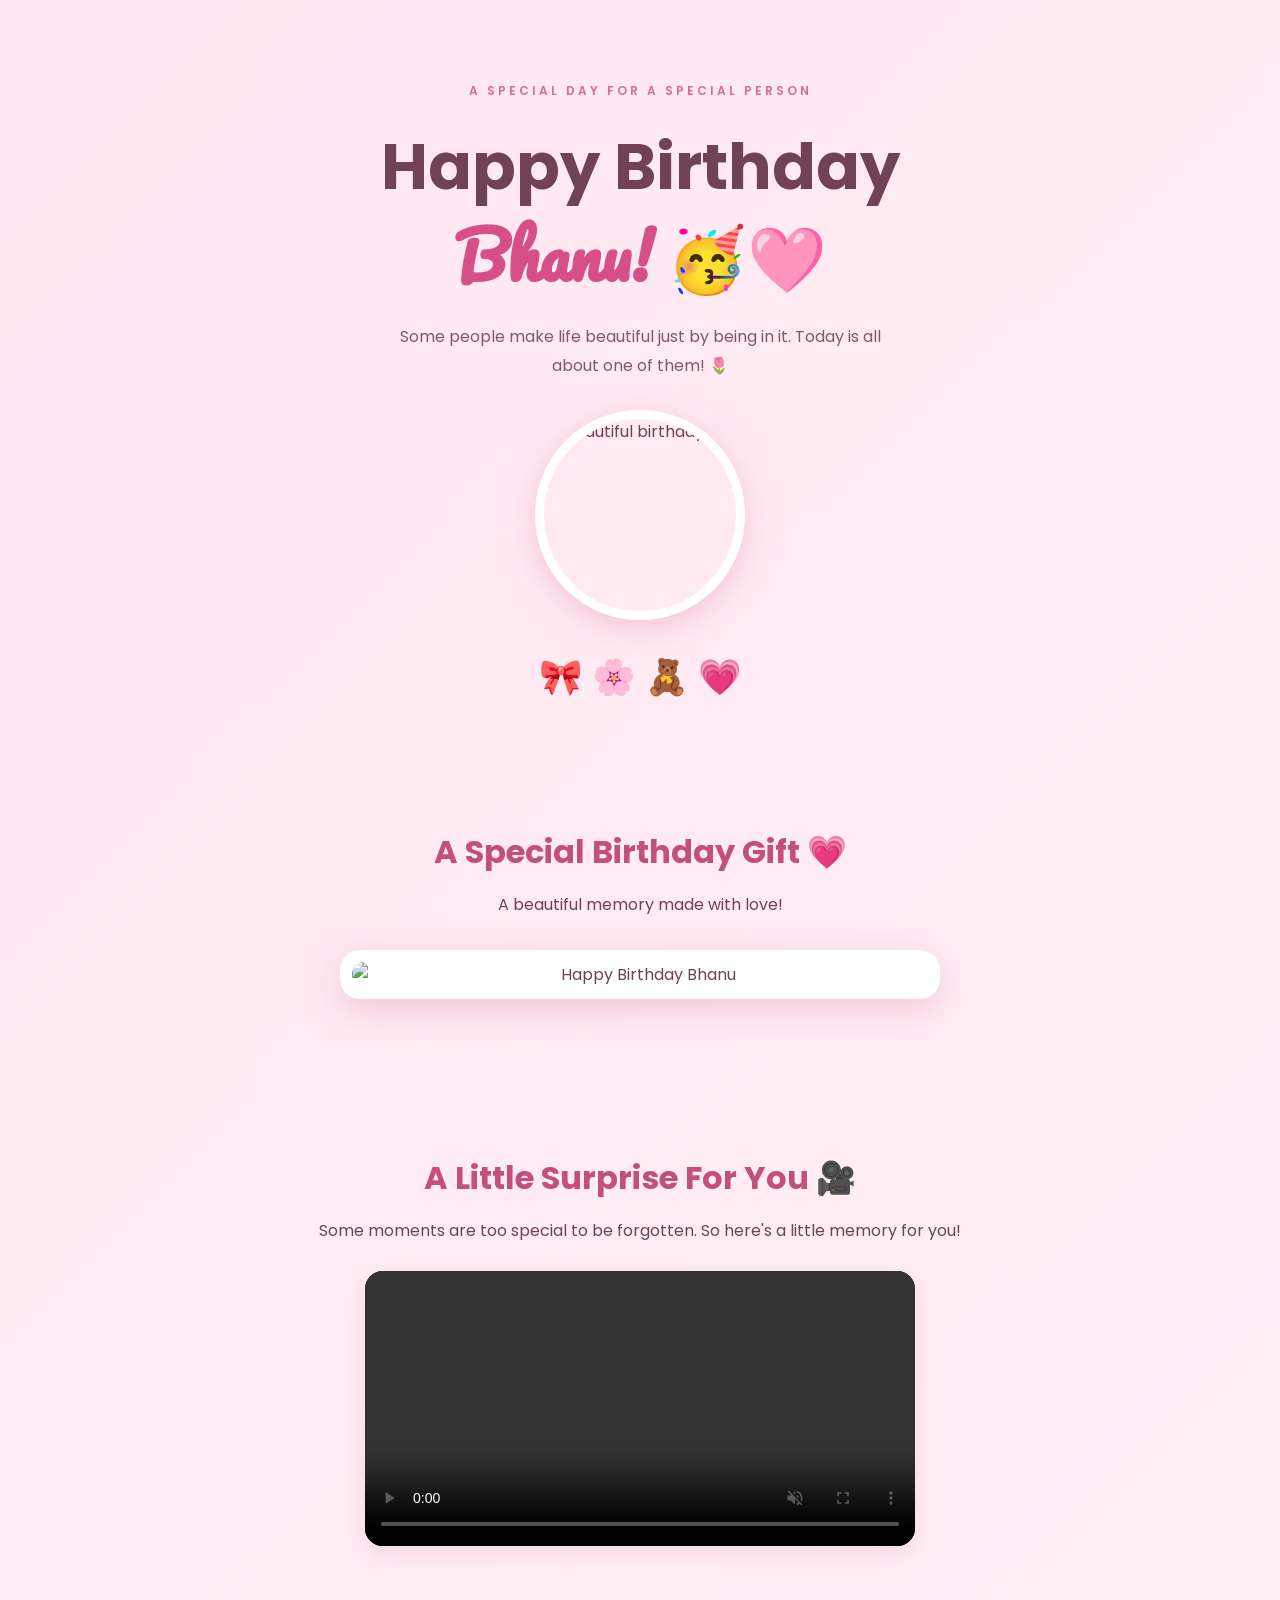
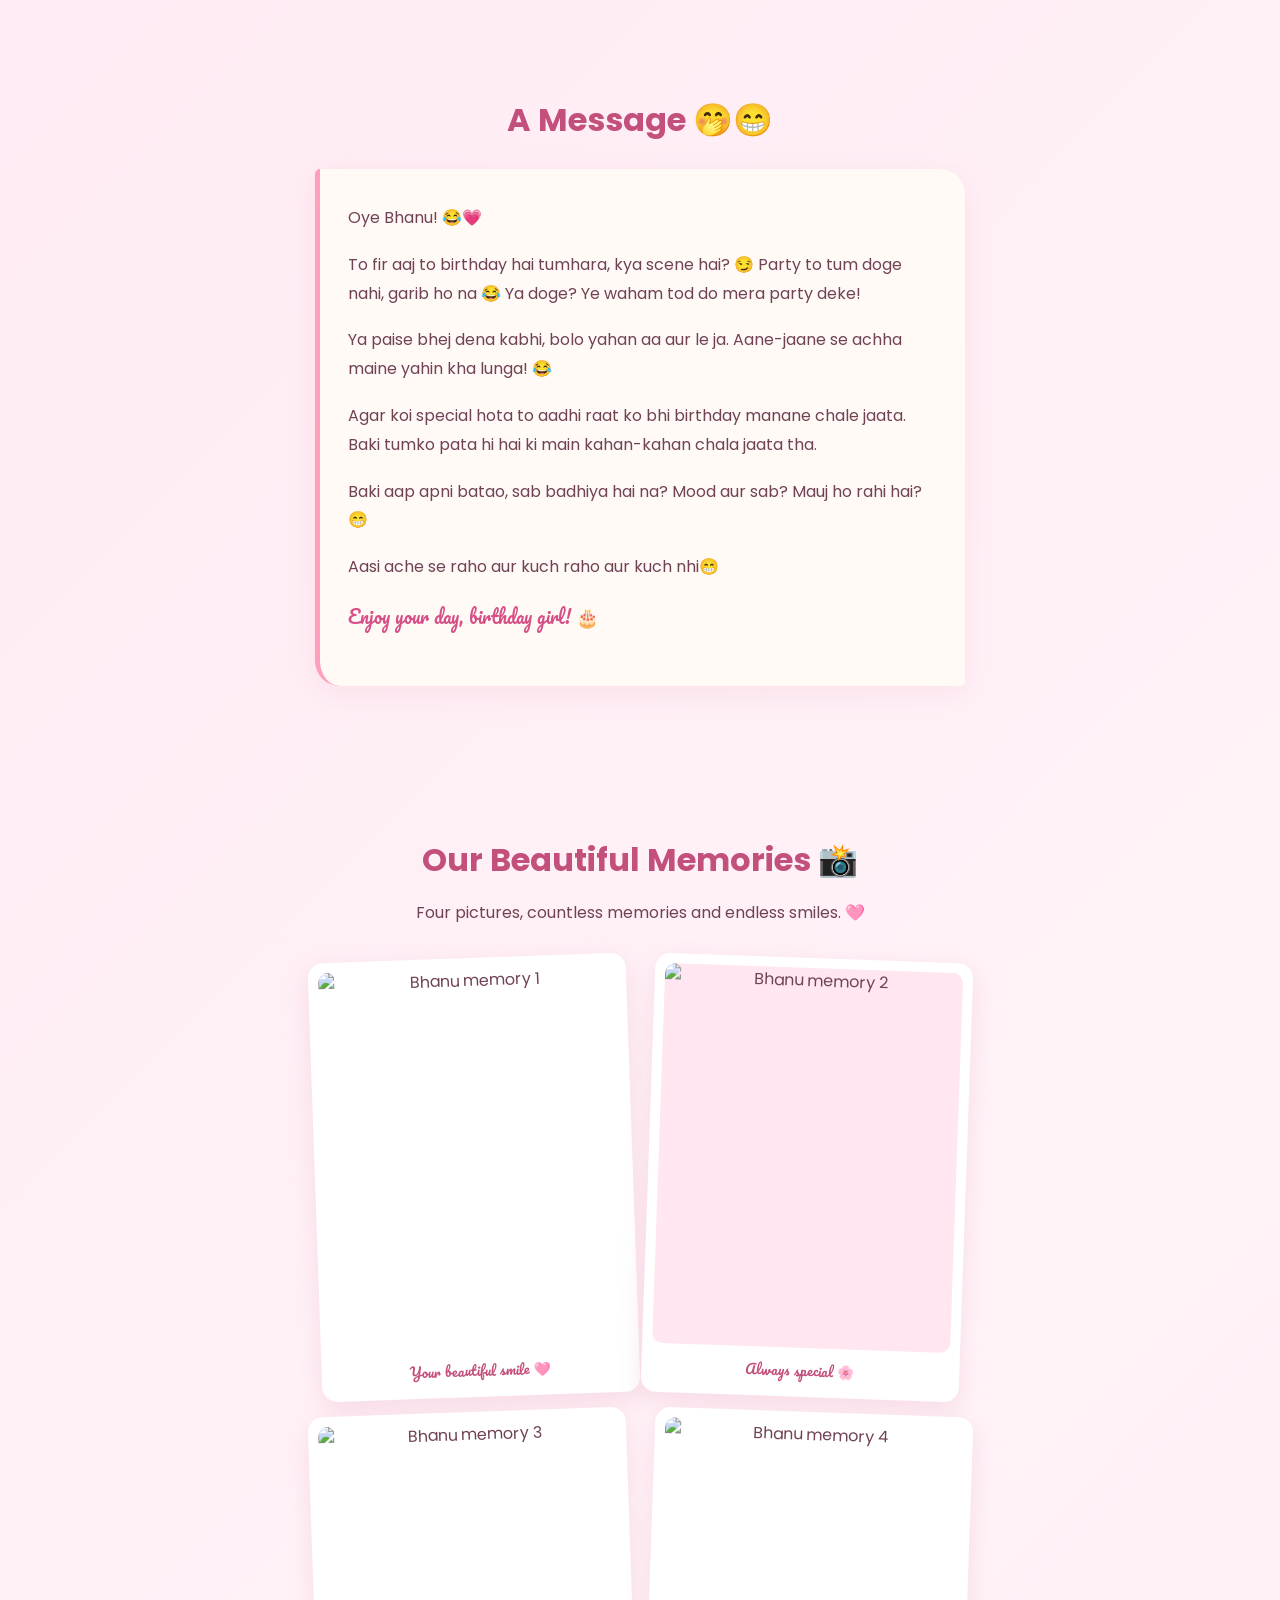
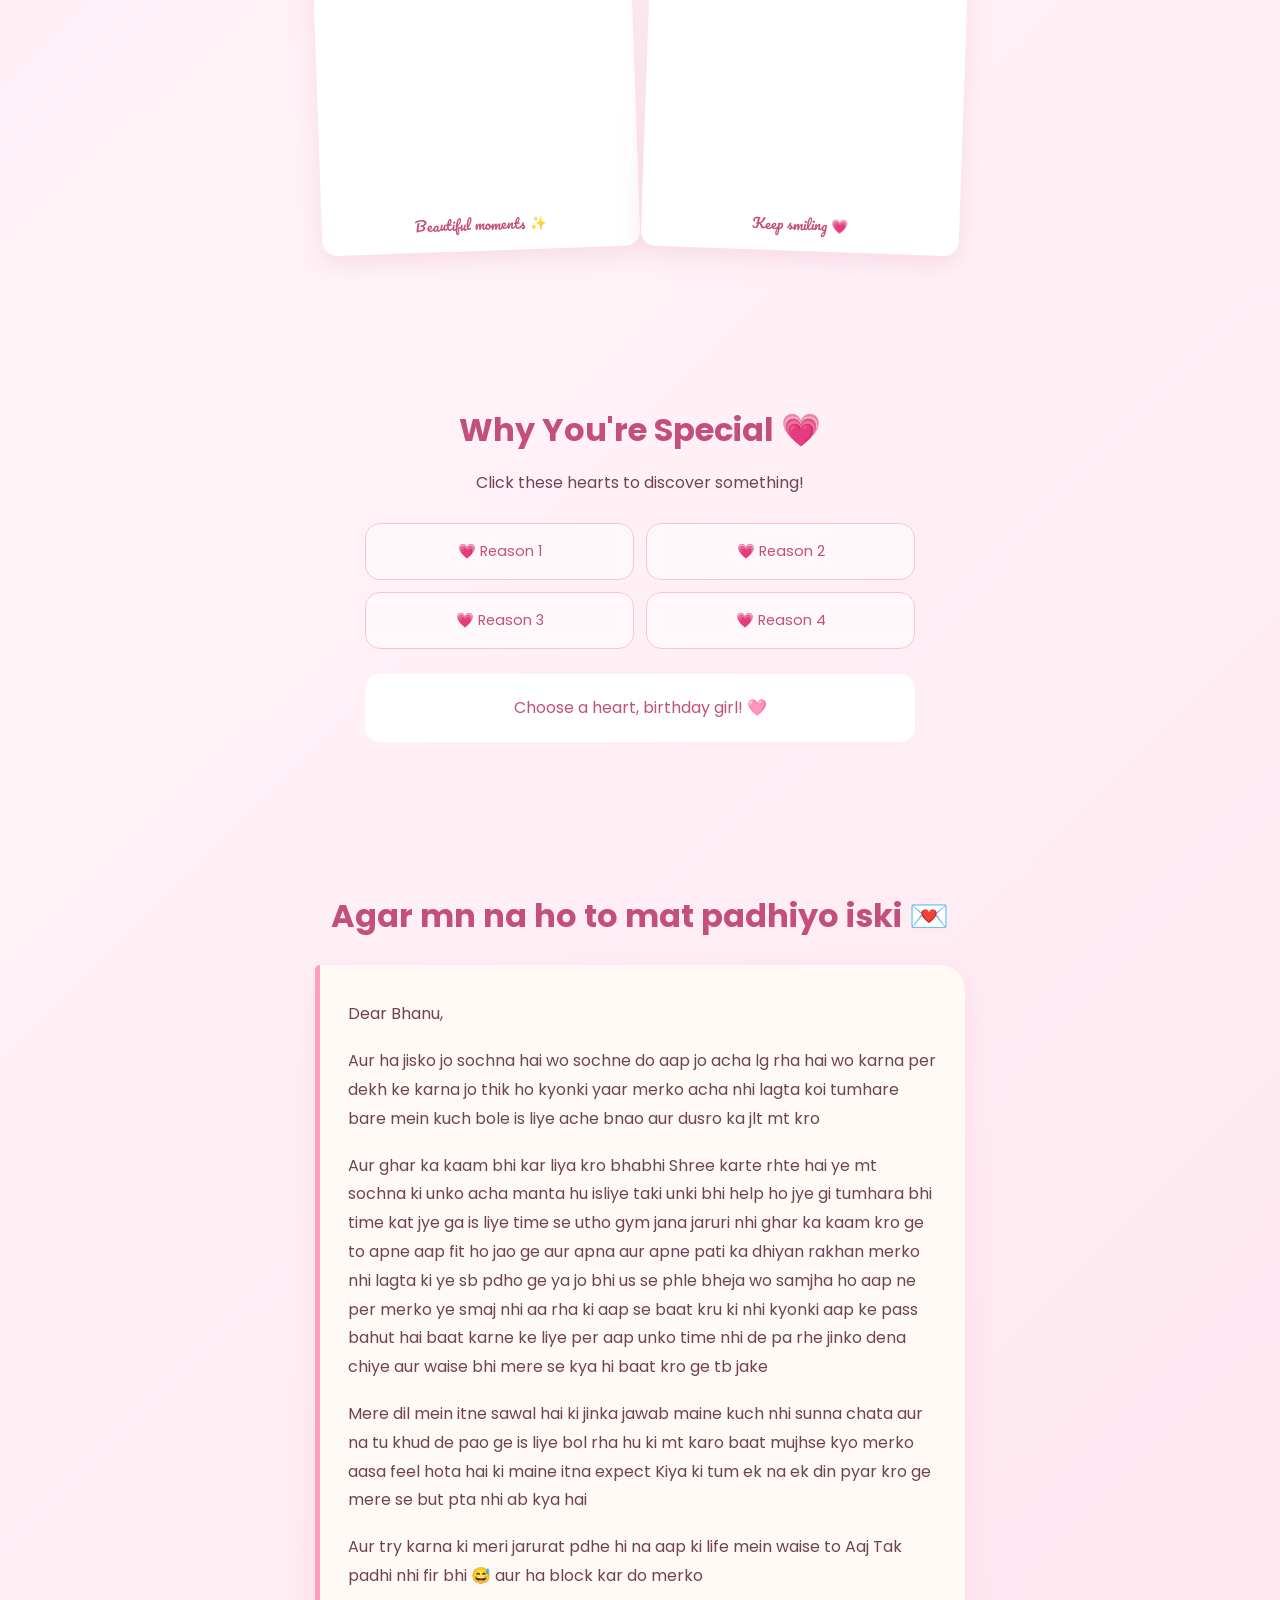
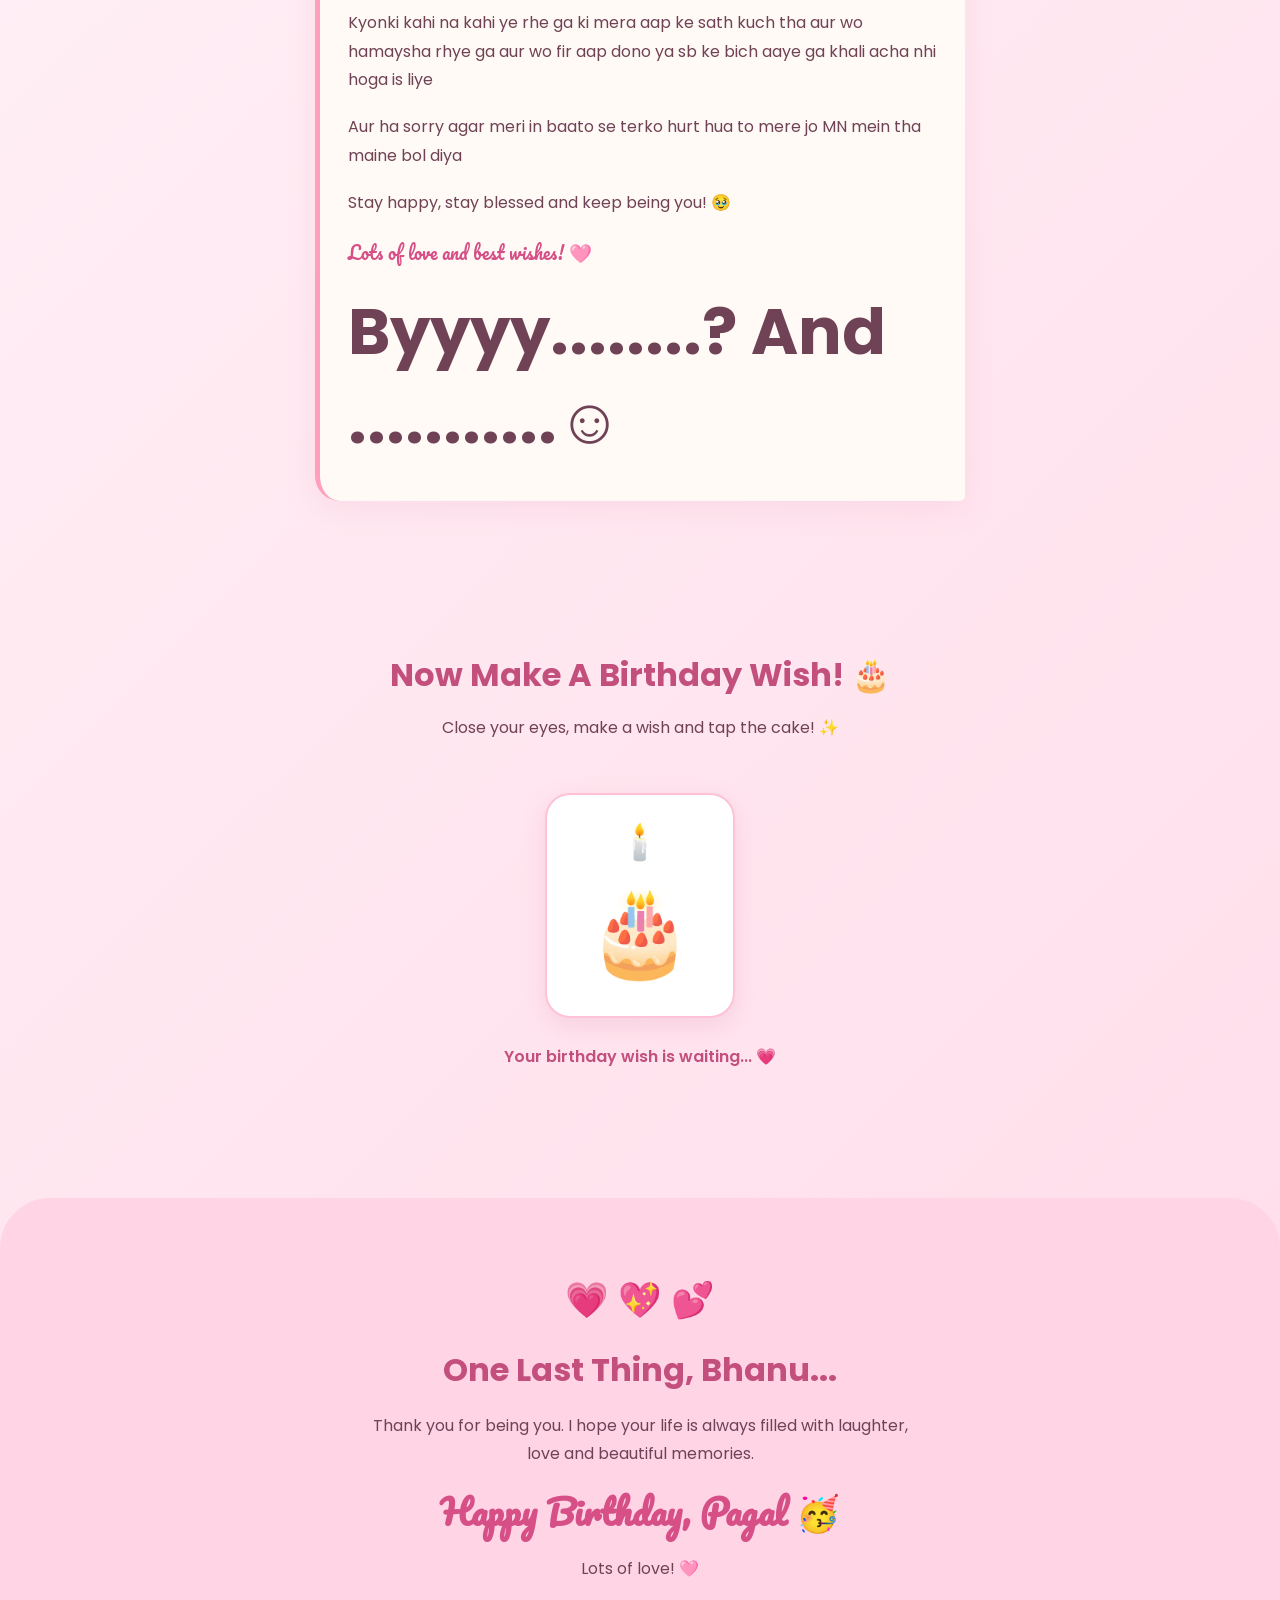
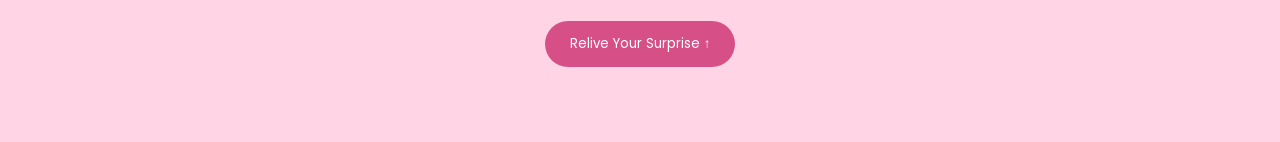
==== surprise.html @ 1a29d764 "add birthday photos and video" ====
<!DOCTYPE html>
<html lang="en">
<head>
  <meta charset="UTF-8">
  <meta name="viewport" content="width=device-width, initial-scale=1.0">
  <meta name="theme-color" content="#ffe6f0">
  <title>Happy Birthday Bhanu 🩷</title>
  <link rel="stylesheet" href="style.css">
</head>

<body class="surprise-page">

  <div class="floating-hearts" aria-hidden="true">
    <span>💗</span>
    <span>💕</span>
    <span>🌸</span>
    <span>✨</span>
    <span>🦋</span>
    <span>💖</span>
  </div>

  <!-- HERO SECTION -->
  <header class="hero">

    <p class="eyebrow">A SPECIAL DAY FOR A SPECIAL PERSON</p>

    <h1>
      Happy Birthday<br>
      <span>Bhanu!</span> 🥳🩷
    </h1>

    <p class="intro">
      Some people make life beautiful just by being in it.
      Today is all about one of them! 🌷
    </p>

    <div class="birthday-photo">
      <img src="assets/bhanu1.jpg" alt="Beautiful birthday girl">
    </div>

    <div class="hero-decoration">🎀 🌸 🧸 💗</div>

  </header>
    <!-- BIRTHDAY COLLAGE -->
    <section class="section collage-section">

        <h2>A Special Birthday Gift 💗</h2>

        <p>A beautiful memory made with love!</p>

        <div class="birthday-collage">
            <img src="assets/birthday-collage.png"
                alt="Happy Birthday Bhanu">
        </div>

    </section>


  <!-- VIDEO SECTION -->
  <section class="section video-section">

    <h2>A Little Surprise For You 🎥</h2>

    <p>
      Some moments are too special to be forgotten.
      So here's a little memory for you! 
    </p>

      <video
    id="birthday-video"
    class="memory-video"
    controls
    muted
    playsinline
    preload="metadata">

    <source src="assets/friendship.mp4" type="video/mp4">

    Your browser does not support video.

  </section>


  <!-- FUNNY MESSAGE SECTION -->
  <section class="section funny-section">

    <h2>A Message 🤭😁</h2>

    <div class="letter-card">

      <p>Oye Bhanu! 😂💗</p>

      <p>
        To fir aaj to birthday hai tumhara, kya scene hai? 😏
        Party to tum doge nahi, garib ho na 😂
        Ya doge? Ye waham tod do mera party deke!
      </p>

      <p>
        Ya paise bhej dena kabhi, bolo yahan aa aur le ja.
        Aane-jaane se achha maine yahin kha lunga! 😂
      </p>

      <p>
        Agar koi special hota to aadhi raat ko bhi birthday
        manane chale jaata. Baki tumko pata hi hai ki main
        kahan-kahan chala jaata tha.
      </p>

      <p>
        Baki aap apni batao, sab badhiya hai na?
        Mood aur sab? Mauj ho rahi hai? 😁
      </p>
      <p>Aasi ache se raho aur kuch raho aur kuch nhi😁</p>

      <p class="signature">
        Enjoy your day, birthday girl! 🎂
      </p>

    </div>

  </section>

  <!-- PHOTO MEMORIES -->
  <section class="section memories">

      <h2>Our Beautiful Memories 📸</h2>

      <p>Four pictures, countless memories and endless smiles. 🩷</p>

      <div class="gallery">

          <figure>
              <img src="assets/bhanu1.jpg" alt="Bhanu memory 1">
              <figcaption>Your beautiful smile 🩷</figcaption>
          </figure>

          <figure>
              <img src="assets/bhanu2.jpg" alt="Bhanu memory 2">
              <figcaption>Always special 🌸</figcaption>
          </figure>

          <figure>
              <img src="assets/bhanu3.jpg" alt="Bhanu memory 3">
              <figcaption>Beautiful moments ✨</figcaption>
          </figure>

          <figure>
              <img src="assets/bhanu4.jpg" alt="Bhanu memory 4">
              <figcaption>Keep smiling 💗</figcaption>
          </figure>

      </div>

  </section>


  <!-- SPECIAL REASONS -->
  <section class="section reasons">

    <h2>Why You're Special 💗</h2>

    <p>Click these hearts to discover something!</p>

    <div class="reason-list">

      <button class="reason"
        data-message="Your smile can make an ordinary day beautiful. 🌷">
        💗 Reason 1
      </button>

      <button class="reason"
        data-message="You bring your own kind of happiness and craziness. 😂">
        💗 Reason 2
      </button>

      <button class="reason"
        data-message="You deserve every beautiful thing in this world. ✨">
        💗 Reason 3
      </button>

      <button class="reason"
        data-message="I'm genuinely lucky to have you in my life. 🥹">
        💗 Reason 4
      </button>

    </div>

    <p id="reason-message" class="reason-message">
      Choose a heart, birthday girl! 🩷
    </p>

  </section>


  <!-- HEARTFELT LETTER -->
  <section class="section letter-section">

    <h2>Agar mn na ho to mat padhiyo iski 💌</h2>

    <div class="letter-card">

      <p>Dear Bhanu,</p>

      <p>
       Aur ha jisko jo sochna hai wo sochne do aap jo acha lg rha hai wo karna per dekh ke karna jo thik ho kyonki yaar merko acha nhi lagta koi tumhare bare mein kuch bole is liye ache bnao aur dusro ka jlt mt kro 
      </p>

      <p>
        Aur ghar ka kaam bhi kar liya kro bhabhi Shree karte rhte hai ye mt sochna ki unko acha manta hu isliye taki unki bhi help ho jye gi tumhara bhi time kat jye ga is liye time se utho gym jana jaruri nhi ghar ka kaam kro ge to apne aap fit ho jao ge aur apna aur apne pati ka dhiyan rakhan merko nhi lagta ki ye sb pdho ge ya jo bhi us se phle bheja wo samjha ho aap ne per merko ye smaj nhi aa rha ki aap se baat kru ki nhi kyonki aap ke pass bahut hai baat karne ke liye per aap unko time nhi de pa rhe jinko dena chiye aur waise bhi mere se kya hi baat kro ge tb jake
      </p>

      <p>
       Mere dil mein itne sawal hai ki jinka jawab maine kuch nhi sunna chata aur na tu khud de pao ge is liye bol rha hu ki mt karo baat mujhse kyo merko aasa feel hota hai ki maine itna expect Kiya ki tum ek na ek din pyar kro ge mere se but pta nhi ab kya hai 
      </p>

      <p>
      Aur try karna ki meri jarurat pdhe hi na aap ki life mein waise to Aaj Tak padhi nhi fir bhi 😅 aur ha block kar do merko 
      </p>

      <p
      >Kyonki kahi na kahi ye rhe ga ki mera aap ke sath kuch tha aur wo hamaysha rhye ga aur wo fir aap dono ya sb ke bich aaye ga khali acha nhi hoga is liye
      </p>

      <p>
        Aur ha sorry agar meri in baato se terko hurt hua to mere jo MN mein tha maine bol diya 
      </p>

      <p>
        Stay happy, stay blessed and keep being you! 🥹
      </p>

      <p class="signature">
        Lots of love and best wishes! 🩷
      </p>

      <h1>
        Byyyy........?  And ...........☺️
      </h1>

    </div>

  </section>


  <!-- BIRTHDAY CAKE -->
  <section class="section cake-section">

    <h2>Now Make A Birthday Wish! 🎂</h2>

    <p>
      Close your eyes, make a wish and tap the cake! ✨
    </p>

    <button id="cake-button" class="cake-button"
      aria-label="Blow out birthday candle">

      <span class="candle">🕯️</span>
      <span class="cake">🎂</span>

    </button>

    <p id="wish-message">
      Your birthday wish is waiting... 💗
    </p>

  </section>


  <!-- FINAL SURPRISE -->
  <footer class="final-section">

    <div class="final-hearts">💗 💖 💕</div>

    <h2>One Last Thing, Bhanu...</h2>

    <p>
      Thank you for being you.
      I hope your life is always filled with laughter,
      love and beautiful memories.
    </p>

    <h1>Happy Birthday, Pagal 🥳</h1>

    <p>Lots of love! 🩷</p>

    <button class="top-button"
      onclick="window.scrollTo({top:0,behavior:'smooth'})">
      Relive Your Surprise ↑
    </button>

  </footer>


  <script src="script.js"></script>

</body>
</html>
---- style.css ----
@import url('https://fonts.googleapis.com/css2?family=Pacifico&family=Poppins:wght@300;400;500;600;700&display=swap');

:root {
  --pink: #ff75a8;
  --dark-pink: #d64f87;
  --light-pink: #ffe6f0;
  --text: #704256;
  --white: #fffafd;
}

* {
  margin: 0;
  padding: 0;
  box-sizing: border-box;
}

html {
  scroll-behavior: smooth;
}

body {
  font-family: 'Poppins', sans-serif;
  background: linear-gradient(135deg, #ffe6f0, #fff3f8, #ffdce9);
  color: var(--text);
  text-align: center;
  min-height: 100vh;
  overflow-x: hidden;
}

h1 {
  font-size: clamp(2.2rem, 7vw, 4rem);
  line-height: 1.4;
}

h1 span {
  font-family: 'Pacifico', cursive;
  color: var(--dark-pink);
}

h2 {
  font-size: clamp(1.4rem, 5vw, 2rem);
  color: #c34f7d;
  margin-bottom: 15px;
}

p {
  line-height: 1.8;
}

button {
  font-family: inherit;
}

/* FLOATING HEARTS */

.floating-hearts {
  position: fixed;
  inset: 0;
  overflow: hidden;
  pointer-events: none;
  z-index: 0;
}

.floating-hearts span {
  position: absolute;
  bottom: -60px;
  font-size: 25px;
  animation: floatUp 12s linear infinite;
  opacity: 0.7;
}

.floating-hearts span:nth-child(1) {
  left: 10%;
}

.floating-hearts span:nth-child(2) {
  left: 28%;
  animation-delay: 2s;
}

.floating-hearts span:nth-child(3) {
  left: 48%;
  animation-delay: 4s;
}

.floating-hearts span:nth-child(4) {
  left: 68%;
  animation-delay: 1s;
}

.floating-hearts span:nth-child(5) {
  left: 83%;
  animation-delay: 5s;
}

.floating-hearts span:nth-child(6) {
  left: 95%;
  animation-delay: 3s;
}

@keyframes floatUp {
  from {
    transform: translateY(0) rotate(0);
    opacity: 0;
  }

  15% {
    opacity: 0.7;
  }

  to {
    transform: translateY(-110vh) rotate(360deg);
    opacity: 0;
  }
}

/* KEEP CONTENT ABOVE BACKGROUND */

.hero,
.section,
.final-section,
.welcome {
  position: relative;
  z-index: 1;
}

/* WELCOME PAGE */

.welcome {
  max-width: 700px;
  margin: auto;
  padding: 60px 20px;
}

.eyebrow {
  color: #d76c98;
  font-size: 0.75rem;
  letter-spacing: 3px;
  font-weight: 600;
  margin-bottom: 20px;
}

.intro {
  max-width: 520px;
  margin: 18px auto;
  color: #80596c;
}

.birthday-photo {
  width: 210px;
  height: 210px;
  margin: 30px auto;
  border: 9px solid white;
  border-radius: 50%;
  overflow: hidden;
  box-shadow: 0 8px 30px #e68aaf66;
}

.birthday-photo img {
  width: 100%;
  height: 100%;
  object-fit: cover;
}

.envelope-area {
  height: 180px;
  position: relative;
  margin-top: 20px;
}

.letter {
  position: absolute;
  left: 50%;
  top: 15px;
  transform: translateX(-50%);
  background: transparent;
  border: none;
  font-size: 100px;
  cursor: pointer;
  transition: transform 0.3s;
}

.letter:hover {
  transform: translateX(-50%) scale(1.15) rotate(8deg);
}

.hint {
  font-size: 0.9rem;
  color: #c34f7d;
  font-weight: 600;
}

/* SURPRISE HERO */

.hero {
  padding: 80px 20px 50px;
}

.hero-decoration {
  font-size: 35px;
  margin-top: 25px;
}

/* ALL SECTIONS */

.section {
  max-width: 900px;
  margin: 35px auto;
  padding: 45px 20px;
}

.section > p {
  margin-bottom: 25px;
}

/* PHOTO GALLERY */

.gallery img {
    width: 100%;
    height: 380px;
    object-fit: cover;
    object-position: center top;
    display: block;
    border-radius: 10px;
}

.gallery figure {
  background: white;
  padding: 12px 12px 20px;
  border-radius: 12px;
  box-shadow: 0 8px 25px #d87da633;
  transform: rotate(-2deg);
  transition: 0.3s;
}

.gallery figure:nth-child(even) {
  transform: rotate(2deg);
}

.gallery figure:hover {
  transform: rotate(0) scale(1.04);
}

.gallery img {
  width: 100%;
  aspect-ratio: 1 / 1;
  object-fit: cover;
  border-radius: 7px;
  display: block;
}

.gallery figcaption {
  font-family: 'Pacifico', cursive;
  color: #c34f7d;
  margin-top: 12px;
  font-size: 0.9rem;
}

/* VIDEO */

.memory-video {
  width: 100%;
  max-width: 600px;
  border-radius: 18px;
  box-shadow: 0 8px 25px #d87da633;
}

/* PERSONAL LETTER */

.letter-card {
  max-width: 650px;
  background: #fffaf5;
  margin: 25px auto;
  padding: 35px 28px;
  border-radius: 5px 25px 5px 25px;
  border-left: 5px solid #ff9fbd;
  box-shadow: 0 8px 30px #d87da622;
  text-align: left;
  line-height: 2;
}

.letter-card p {
  margin-bottom: 18px;
}

.signature {
  font-family: 'Pacifico', cursive;
  color: #d64f87;
  font-size: 1.15rem;
}

/* REASONS BUTTONS */

.reason-list {
  display: grid;
  grid-template-columns: repeat(2, 1fr);
  gap: 12px;
  max-width: 550px;
  margin: 25px auto;
}

.reason {
  border: 1px solid #ffc0d6;
  background: #fff8fb;
  color: #c34f7d;
  padding: 17px 10px;
  border-radius: 15px;
  cursor: pointer;
  font-size: 0.9rem;
  transition: 0.3s;
}

.reason:hover {
  background: #ffd5e5;
  transform: translateY(-4px);
}

.reason-message {
  background: white;
  padding: 20px;
  border-radius: 15px;
  max-width: 550px;
  margin: auto;
  color: #c34f7d;
  min-height: 65px;
}

/* BIRTHDAY CAKE */

.cake-button {
  background: white;
  border: 2px solid #ffc1d8;
  border-radius: 25px;
  padding: 20px 40px;
  cursor: pointer;
  margin: 25px 0;
  box-shadow: 0 8px 25px #d87da633;
  transition: transform 0.3s;
}

.cake-button:hover {
  transform: scale(1.1);
}

.cake {
  display: block;
  font-size: 85px;
}

.candle {
  display: block;
  font-size: 35px;
  transition: 0.3s;
}

.cake-button.blown .candle {
  opacity: 0.25;
  transform: translateY(-12px);
}

#wish-message {
  color: #c34f7d;
  font-weight: 600;
  min-height: 50px;
}

/* FINAL SECTION */

.final-section {
  padding: 75px 20px;
  background: #ffd5e5;
  border-radius: 50px 50px 0 0;
}

.final-section p {
  max-width: 550px;
  margin: 18px auto;
}

.final-section h1 {
  font-family: 'Pacifico', cursive;
  color: #d64f87;
  font-size: 2.2rem;
}

.final-hearts {
  font-size: 35px;
  margin-bottom: 20px;
}

.top-button {
  background: #d64f87;
  color: white;
  border: none;
  padding: 13px 25px;
  border-radius: 30px;
  margin-top: 20px;
  cursor: pointer;
}

/* MOBILE RESPONSIVE */

@media (max-width: 500px) {
  .welcome {
    padding-top: 45px;
  }

  .gallery {
    gap: 12px;
  }

  .gallery figure {
    padding: 8px 8px 14px;
  }

  .letter-card {
    padding: 25px 20px;
  }

  .reason-list {
    gap: 8px;
  }

  .reason {
    padding: 13px 5px;
    font-size: 0.8rem;
  }

  .section {
    padding: 35px 16px;
  }
}

/* ACCESSIBILITY */

@media (prefers-reduced-motion: reduce) {
  *,
  *::before,
  *::after {
    animation-duration: 0.01ms !important;
    transition-duration: 0.01ms !important;
    scroll-behavior: auto !important;
  }
}

/* =================================
   BIRTHDAY COLLAGE
================================= */

.collage-section {
    padding-top: 40px;
}

.birthday-collage {
    max-width: 600px;
    margin: 30px auto;
    padding: 12px;
    background: white;
    border-radius: 20px;
    box-shadow: 0 10px 35px #d87da655;
    transition: 0.3s ease;
}

.birthday-collage:hover {
    transform: scale(1.02);
}

.birthday-collage img {
    width: 100%;
    height: auto;
    display: block;
    border-radius: 12px;
}

/* =================================
   FOUR PHOTO GALLERY
================================= */

.gallery {
    display: grid;
    grid-template-columns: repeat(2, minmax(0, 1fr));
    gap: 15px;
    max-width: 650px;
    margin: 30px auto;
}

.gallery figure {
    background: white;
    padding: 10px 10px 15px;
    border-radius: 15px;
    box-shadow: 0 8px 25px #d87da633;
    transition: transform 0.3s ease;
    margin: 0;
}

.gallery figure:hover {
    transform: translateY(-5px) rotate(1deg);
}

.gallery img {
    width: 100%;
    aspect-ratio: 1 / 1;
    object-fit: cover;
    display: block;
    border-radius: 10px;
}

.gallery figcaption {
    font-family: 'Pacifico', cursive;
    color: #c34f7d;
    margin-top: 10px;
    font-size: 0.85rem;
}

/* =================================
   VIDEO DESIGN
================================= */

.memory-video {
    display: block;
    width: 100%;
    max-width: 550px;
    max-height: 400px;
    margin: 25px auto;
    border-radius: 18px;
    background: black;
    box-shadow: 0 8px 25px #d87da633;
}

/* =================================
   MOBILE RESPONSIVE
================================= */

@media (max-width: 500px) {

    .birthday-collage {
        padding: 8px;
    }

    .gallery {
        gap: 10px;
    }

    .gallery figure {
        padding: 7px 7px 12px;
    }

    .gallery figcaption {
        font-size: 0.75rem;
    }

    .memory-video {
        border-radius: 12px;
    }
}
/* Bhanu's second photo */
.gallery figure:nth-child(2) img {
    object-fit: contain;
    object-position: center top;
    background: #ffe6f0;
}
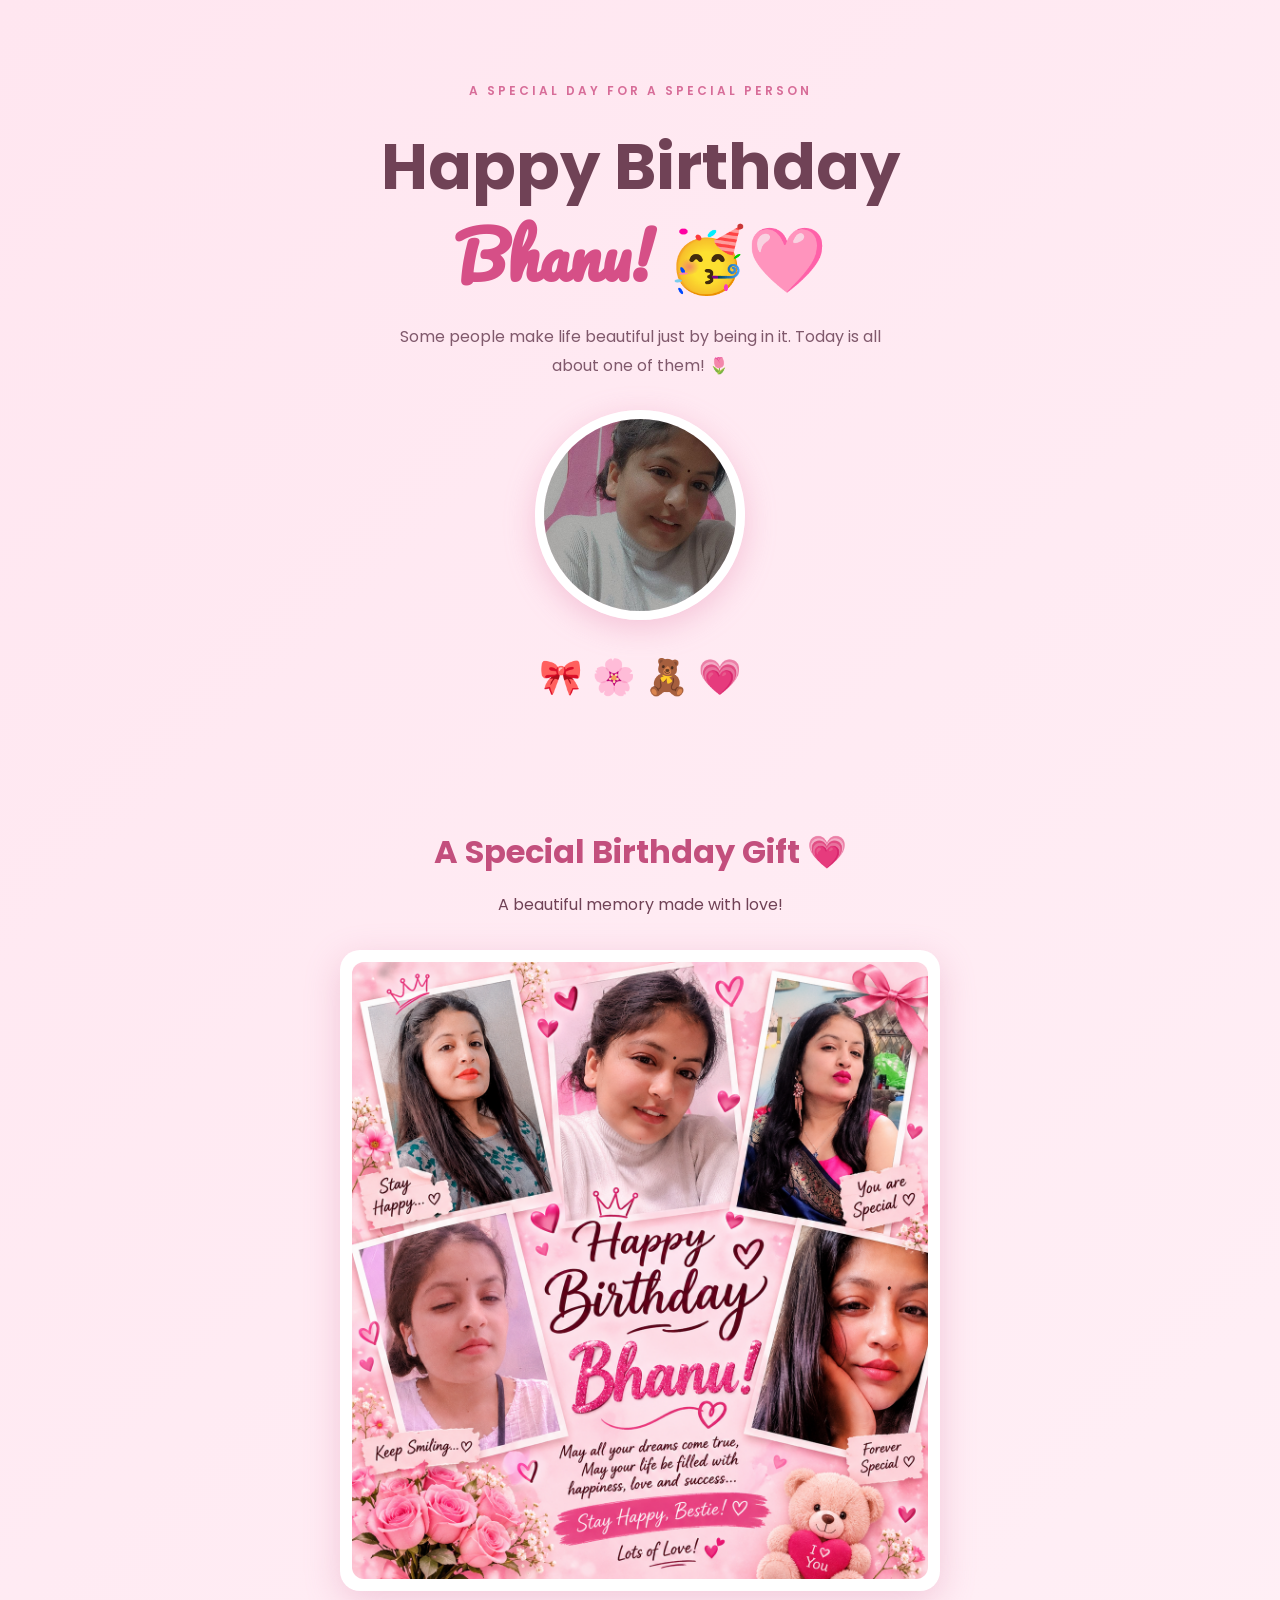
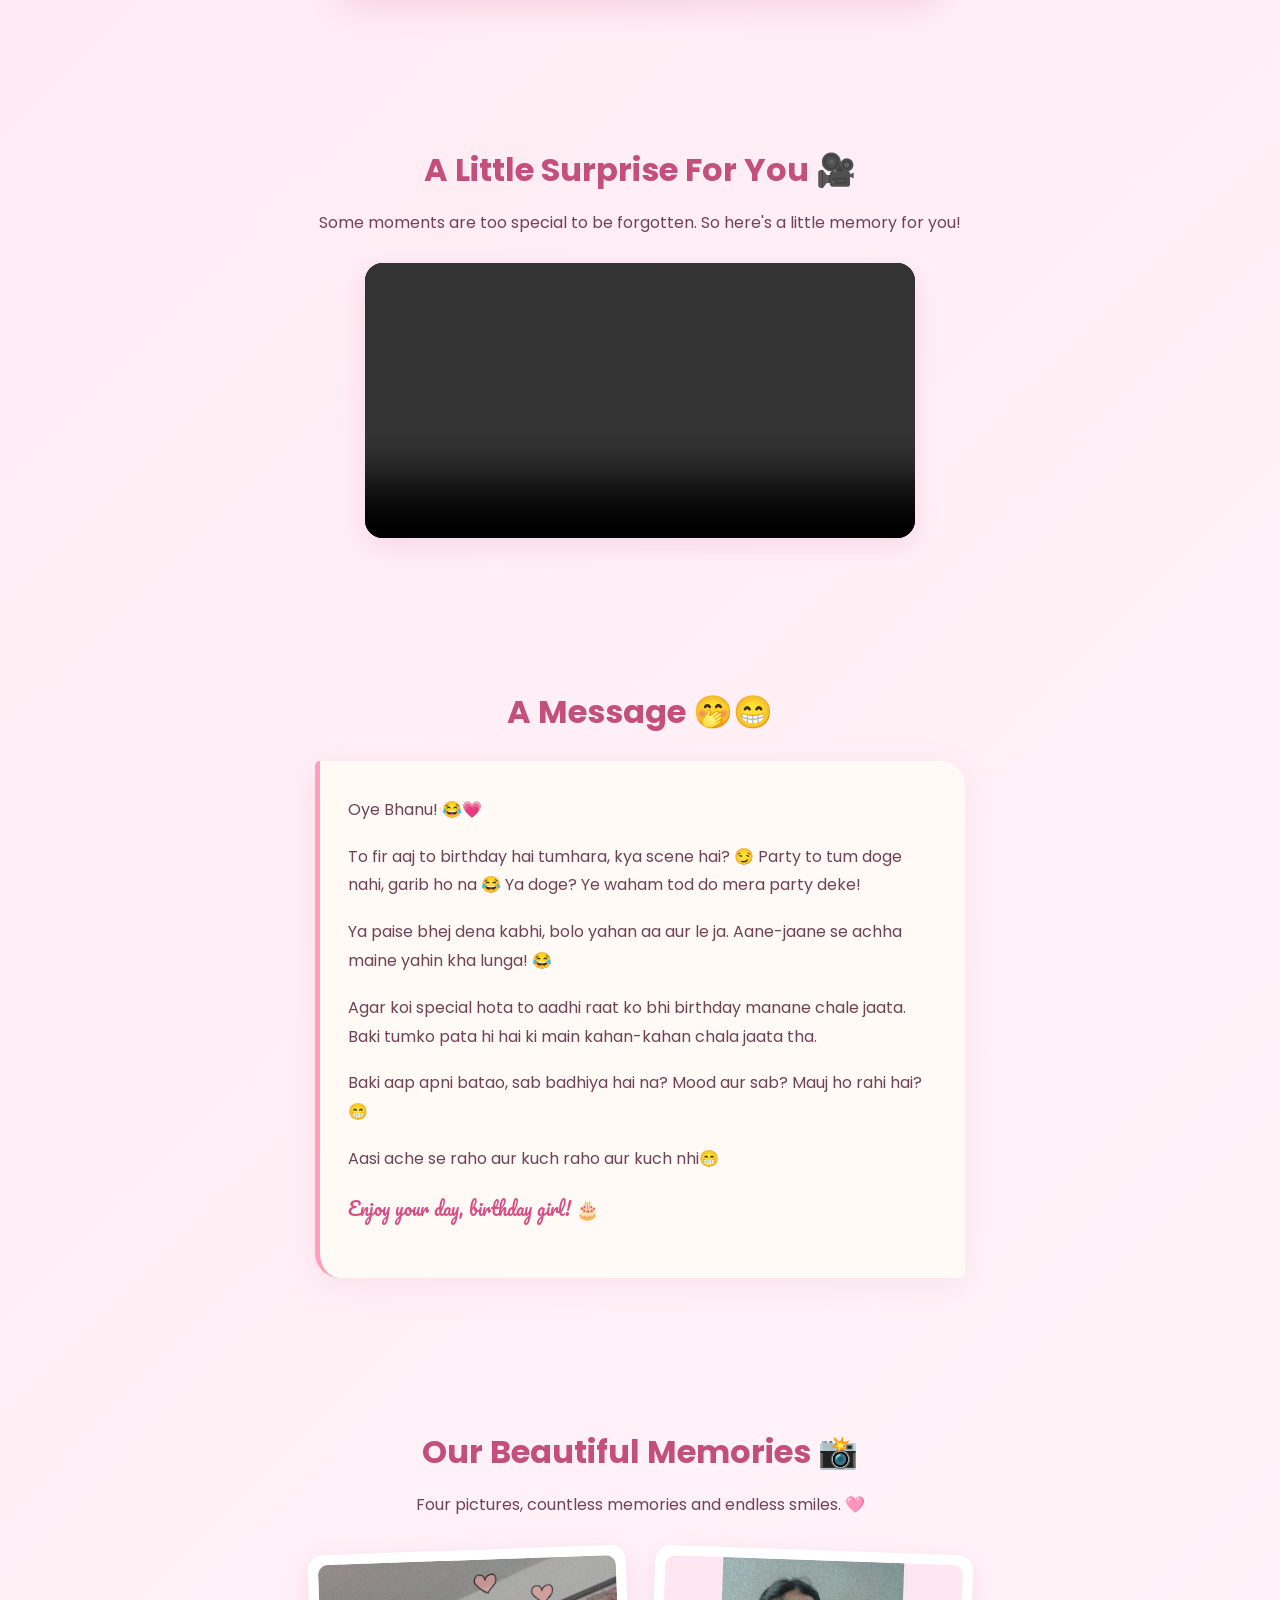
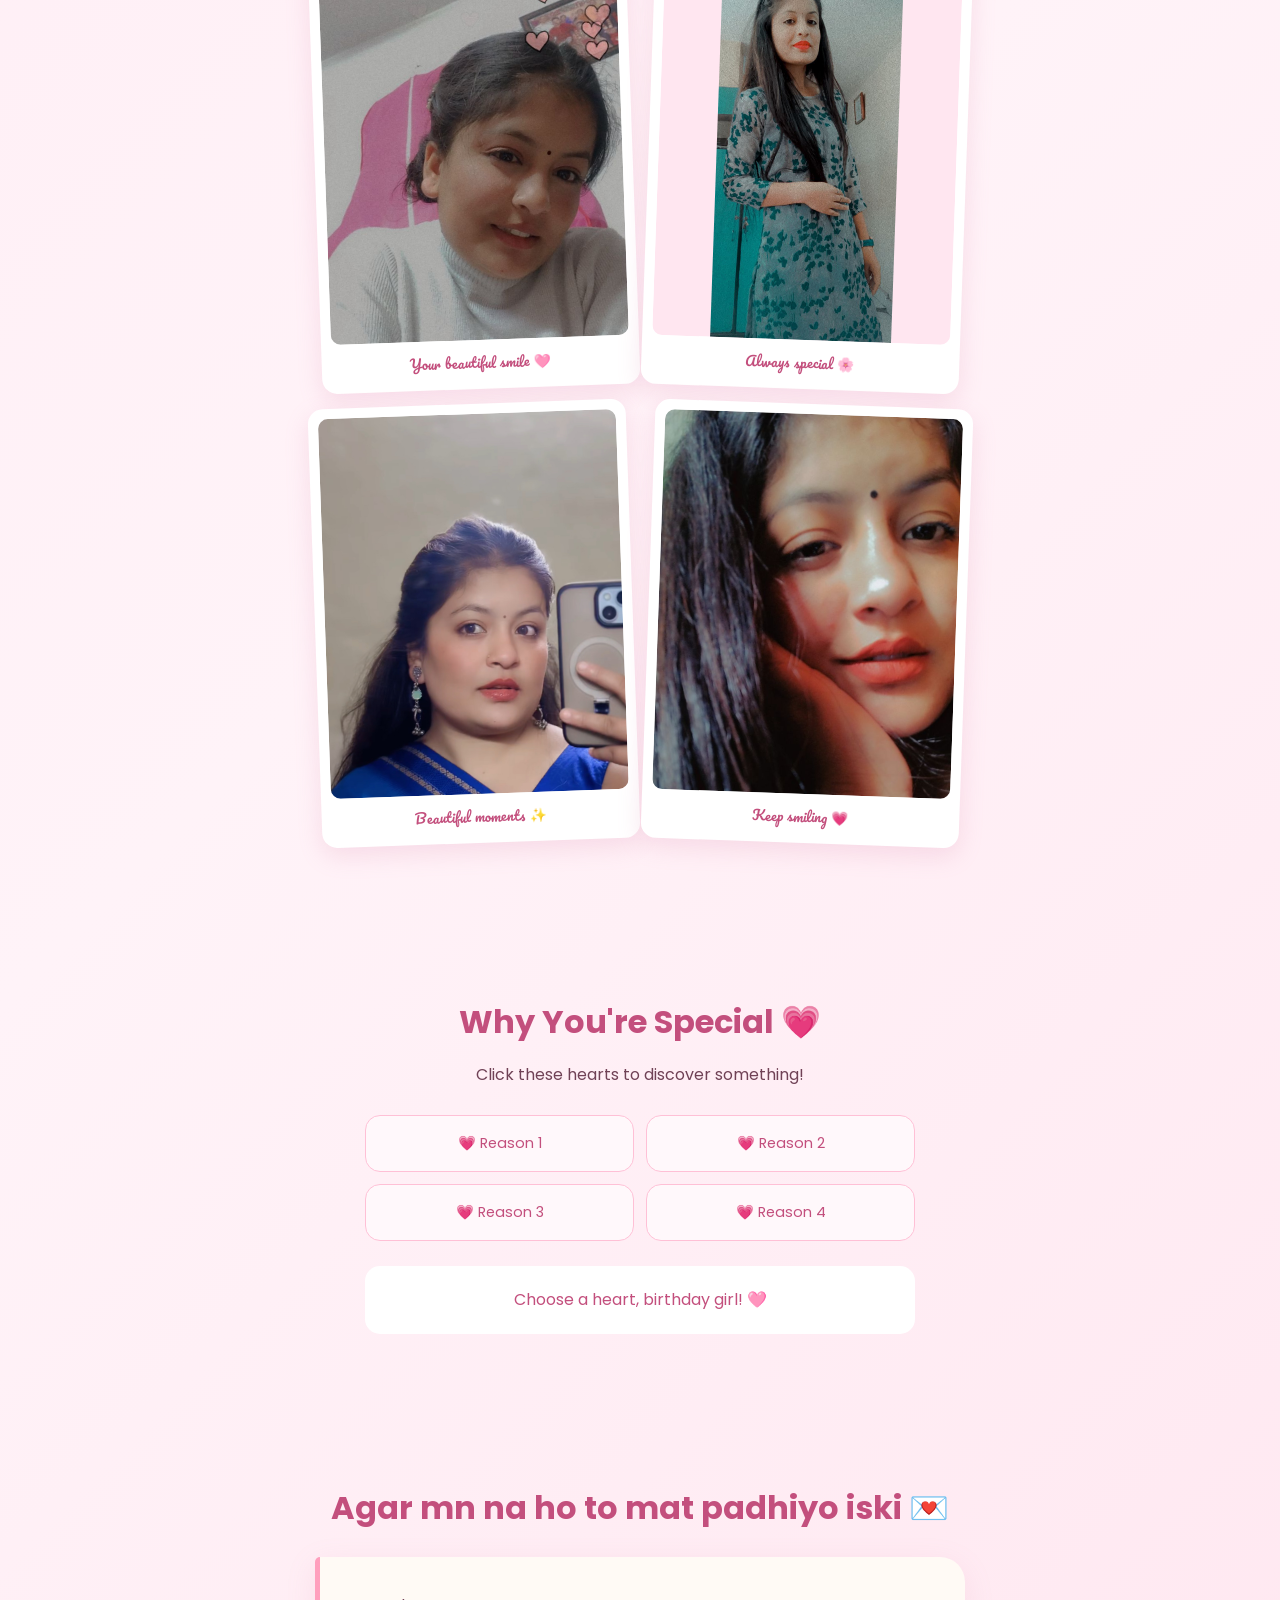
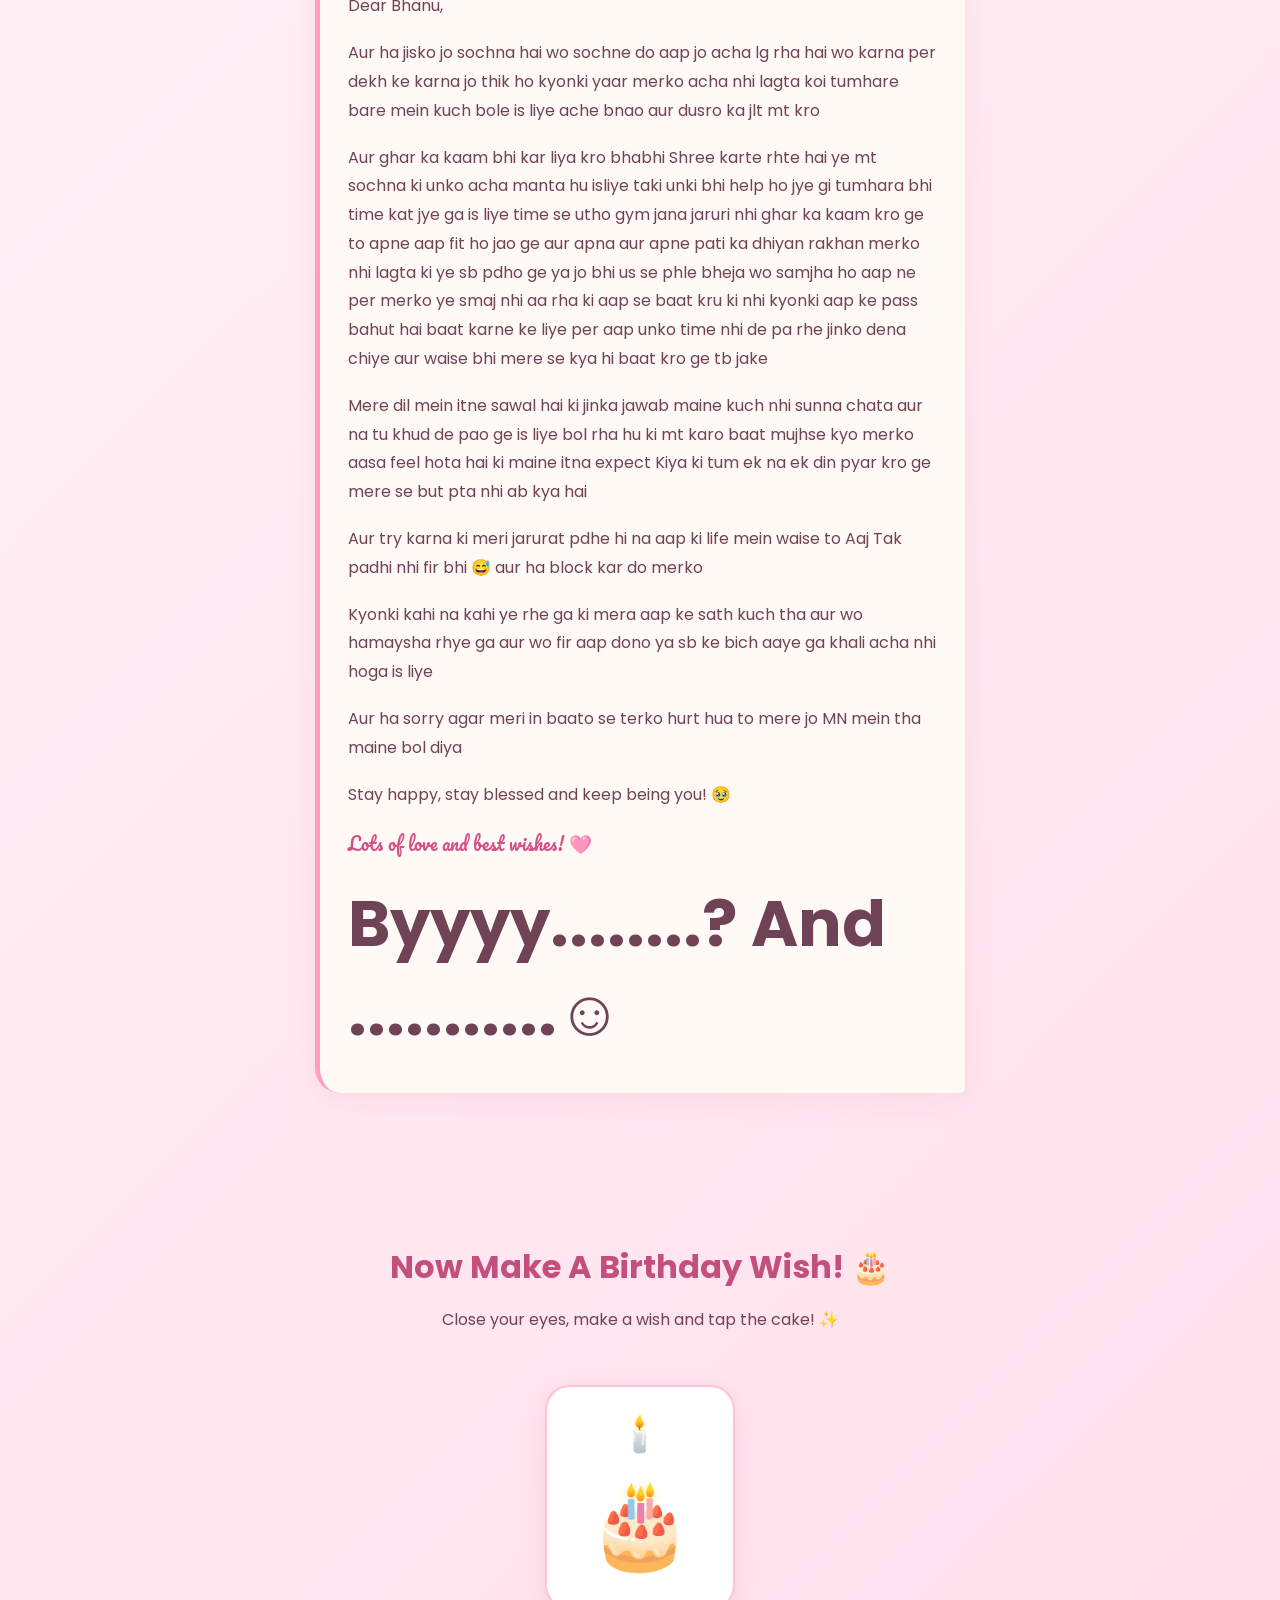
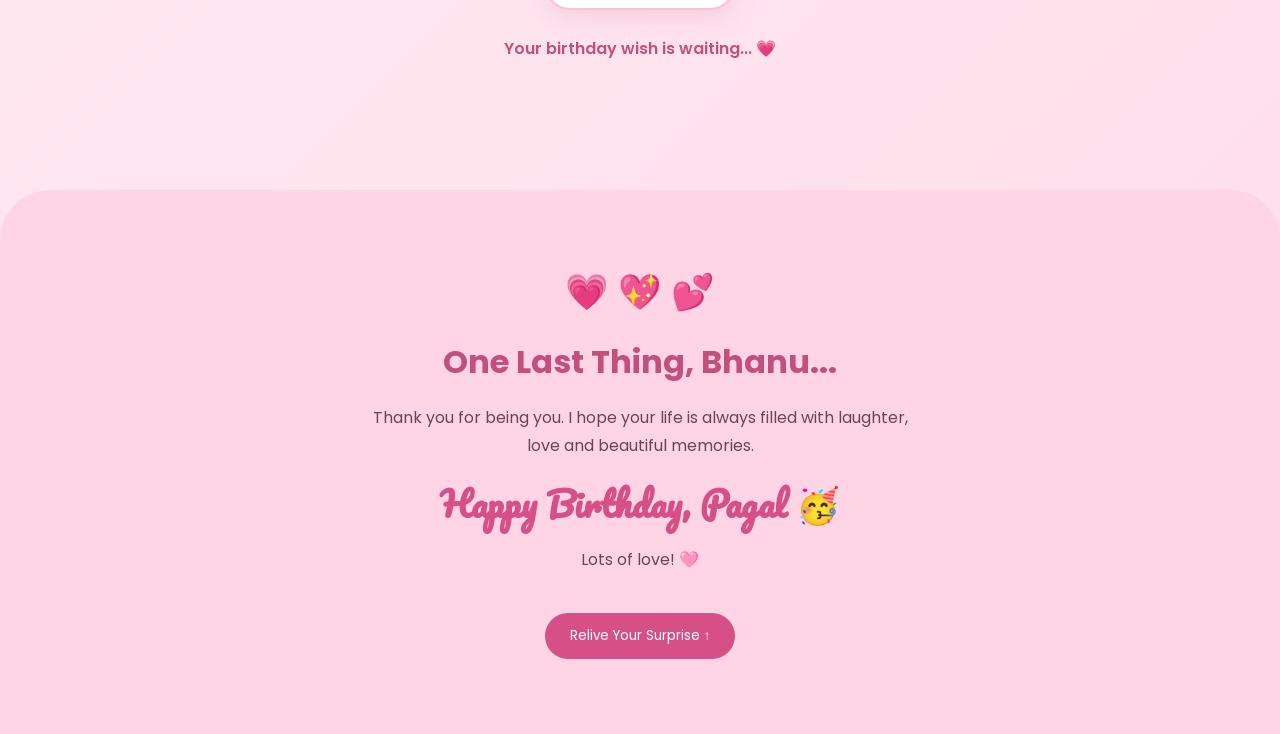
==== commit f7f5c4bf: "Update surprise.html" ====
--- a/surprise.html
+++ b/surprise.html
@@ -36,7 +36,7 @@
     </p>
 
     <div class="birthday-photo">
-      <img src="assets/bhanu1.jpg" alt="Beautiful birthday girl">
+      <img src="bhanu1.jpg" alt="Beautiful birthday girl">
     </div>
 
     <div class="hero-decoration">🎀 🌸 🧸 💗</div>
@@ -50,7 +50,7 @@
         <p>A beautiful memory made with love!</p>
 
         <div class="birthday-collage">
-            <img src="assets/birthday-collage.png"
+            <img src="birthday-collage.png"
                 alt="Happy Birthday Bhanu">
         </div>
 
@@ -71,11 +71,10 @@
     id="birthday-video"
     class="memory-video"
     controls
-    muted
     playsinline
     preload="metadata">
 
-    <source src="assets/friendship.mp4" type="video/mp4">
+    <source src="friendship.mp4" type="video/mp4">
 
     Your browser does not support video.
 
@@ -132,22 +131,22 @@
       <div class="gallery">
 
           <figure>
-              <img src="assets/bhanu1.jpg" alt="Bhanu memory 1">
+              <img src="bhanu1.jpg" alt="Bhanu memory 1">
               <figcaption>Your beautiful smile 🩷</figcaption>
           </figure>
 
           <figure>
-              <img src="assets/bhanu2.jpg" alt="Bhanu memory 2">
+              <img src="bhanu2.jpg" alt="Bhanu memory 2">
               <figcaption>Always special 🌸</figcaption>
           </figure>
 
           <figure>
-              <img src="assets/bhanu3.jpg" alt="Bhanu memory 3">
+              <img src="bhanu3.jpg" alt="Bhanu memory 3">
               <figcaption>Beautiful moments ✨</figcaption>
           </figure>
 
           <figure>
-              <img src="assets/bhanu4.jpg" alt="Bhanu memory 4">
+              <img src="bhanu4.jpg" alt="Bhanu memory 4">
               <figcaption>Keep smiling 💗</figcaption>
           </figure>
 
